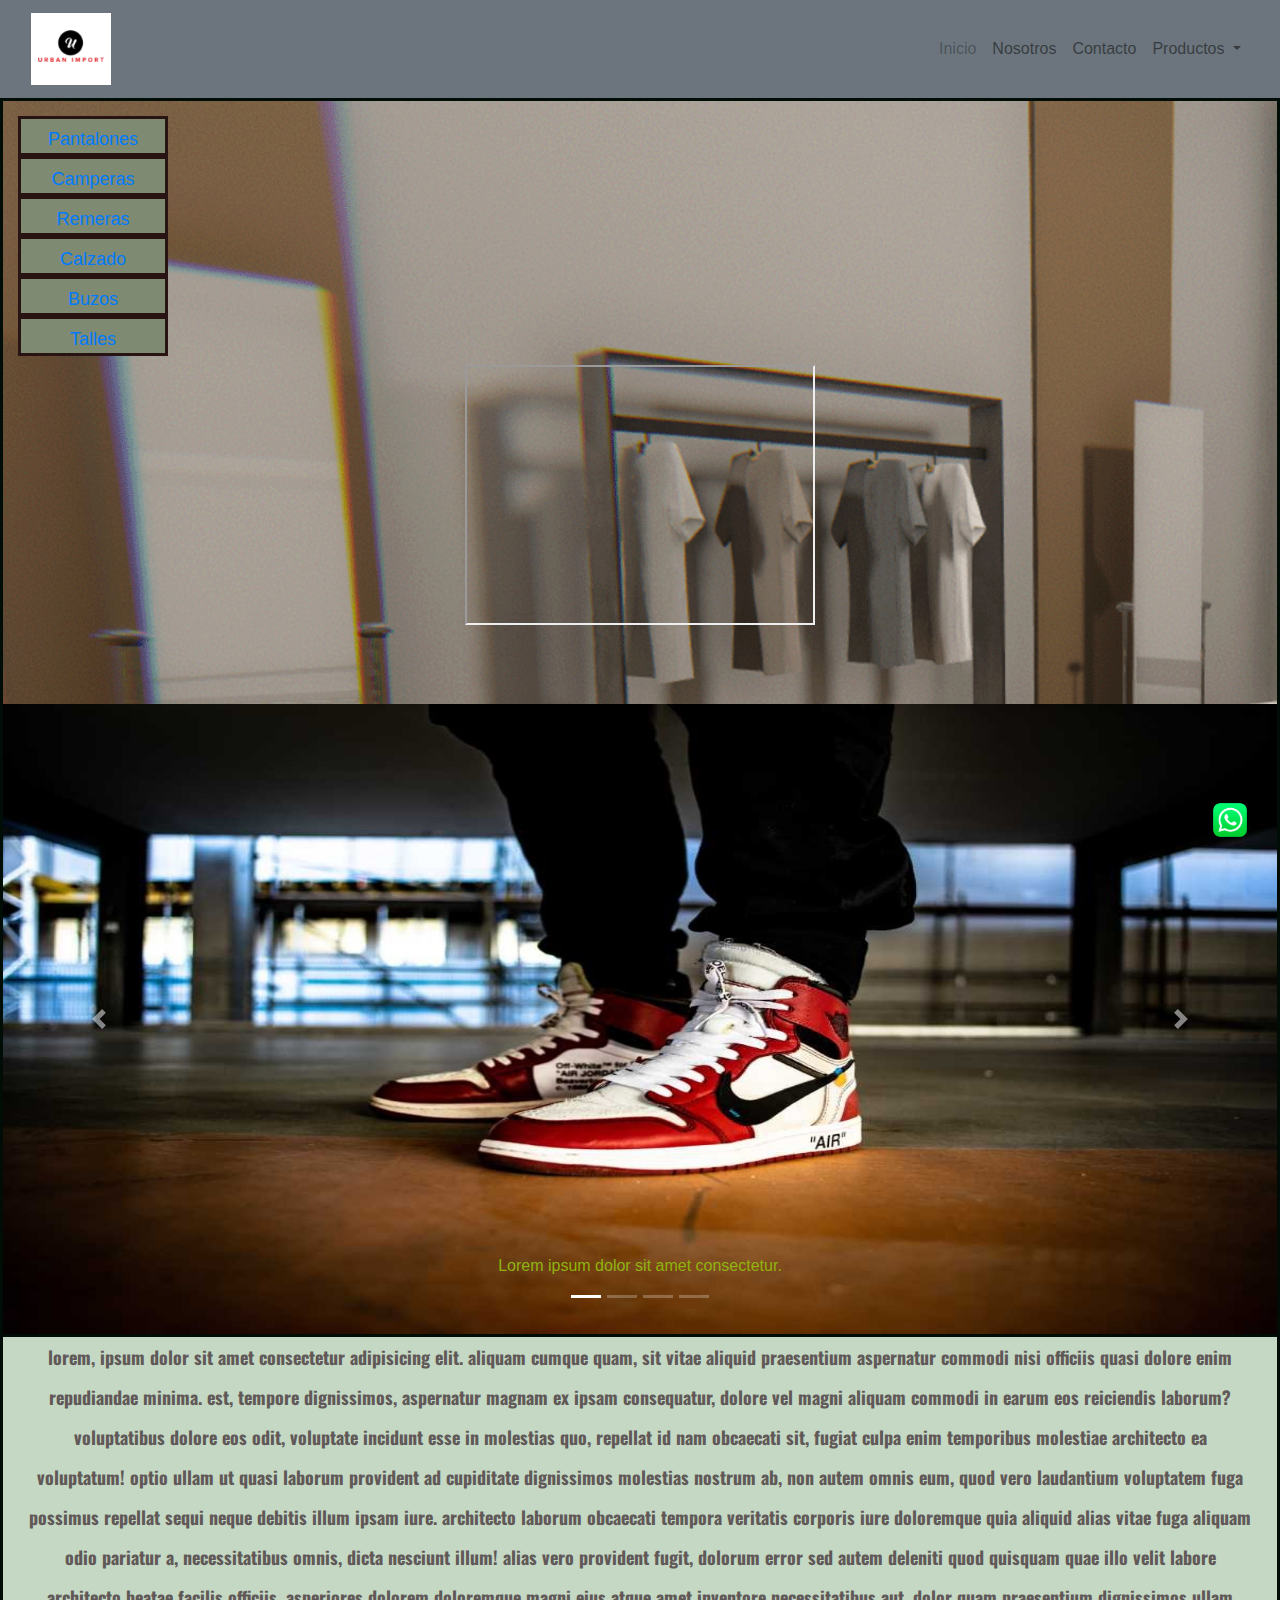
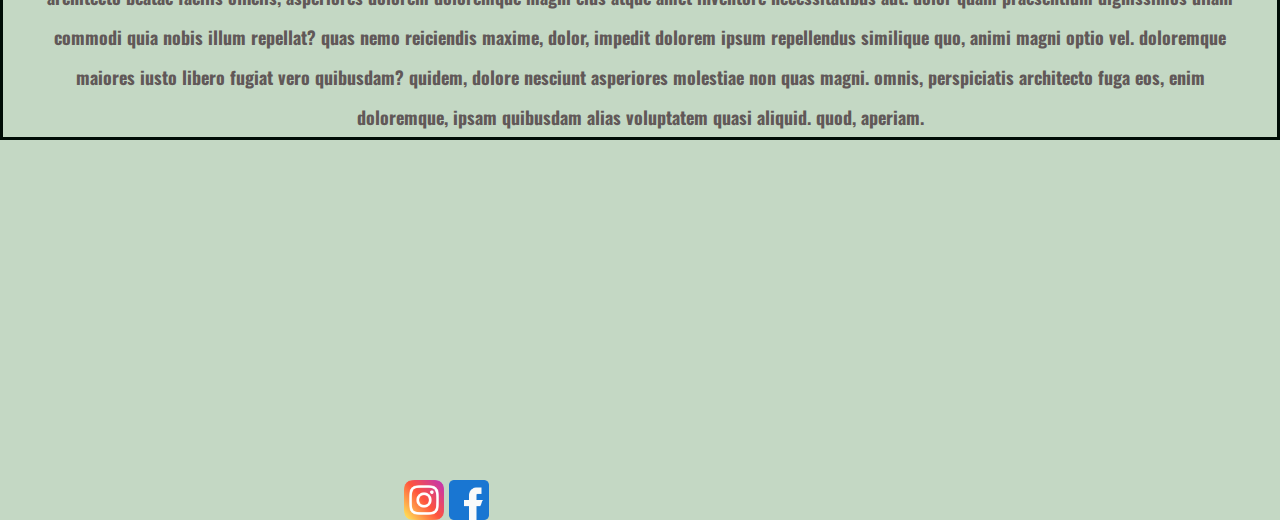
==== index.html @ 13c2692e "commit inicio del proyecto" ====
<!DOCTYPE html>
<html lang="es">

<head>
	<meta charset="UTF-8">
	<meta http-equiv="X-UA-Compatible" content="IE=edge">
	<meta name="viewport" content="width=, initial-scale=1.0">
	<title>Pagina Principal</title>

	<link rel="stylesheet" href="css/propio/firsmob.css">
	<link rel="stylesheet" href="css/propio/botonera.css">
	<link rel="stylesheet" href="css/propio/estilo.css">
	<link rel="stylesheet" href="https://maxcdn.bootstrapcdn.com/bootstrap/4.5.2/css/bootstrap.min.css">
	<script src="https://ajax.googleapis.com/ajax/libs/jquery/3.5.1/jquery.min.js"></script>
	<script src="https://cdnjs.cloudflare.com/ajax/libs/popper.js/1.16.0/umd/popper.min.js"></script>
	<!-- <script src="https://maxcdn.bootstrapcdn.com/bootstrap/4.5.2/js/bootstrap.min.js"></script> -->
	<link rel="stylesheet" href="css/bootstrap.css">
	<meta name="ROBOTS" content="INDEX, FOLLOw">
	<meta name="ROBOTS" content="ALL">
	<meta name="revisit-after" content="5 Days">
	<meta name="lenguage" content="Spanish">
	<meta name="distribution" content="Global">
	<meta name="city" content="Buenos Aires">
	<meta name="country" content="Argentina">
	<meta name="resourse-type" content="Document">
	<meta name="doc-type" content="Web Page">
	<meta name="title" content="Ropa importada, la mejor calidad, al mejor precio">
	<meta name="description"
		content="En urban import queremos acercar lo ultimo en indumentaria urbana para que lo puedas disfrutar sin moverte de tu casa.">
	<meta name="keywords" content="ropa, importadores, moda, textil, indumentaria">
</head>

<body>
	<header>
		<nav class="navbar navbar-expand-lg navbar-light bg-secondary">
			<div class="container-fluid">
				<a class="navbar-brand" href="index.html"><img src="multimedia/imagenes/MarcaUI.PNG" class="img-fluid"
						width="80px" height="80px" alt=""></a>
				<button class="navbar-toggler" type="button" data-bs-toggle="collapse" data-bs-target="#navbarNav"
					aria-controls="navbarNav" aria-expanded="false" aria-label="Toggle navigation">
					<span class="navbar-toggler-icon"></span>
				</button>
				<div class="collapse navbar-collapse" id="navbarNav">
					<ul class="navbar-nav ml-auto">
						<li class="nav-item itContact">
							<a class="nav-link disabled" href="index.html">Inicio</a> <!-- aria-current="page" -->
						</li>
						<li class="nav-item itContact">
							<a class="nav-link" href="company.html">Nosotros</a>
						</li>
						<li class="nav-item itContact">
							<a class="nav-link" href="contacto.html">Contacto</a>
						</li>
						<li class="nav-item dropdown">
							<a class="nav-link dropdown-toggle" href="#" id="navbarDropdown" role="button"
								data-bs-toggle="dropdown" aria-expanded="false">
								Productos
							</a>
							<ul class="dropdown-menu" aria-labelledby="navbarDropdown">
								<li><a class="dropdown-item" href="Pantalones.html">Pantalones</a></li>
								<li><a class="dropdown-item" href="camperas.html">Camperas</a></li>
								<li><a class="dropdown-item" href="remeras.html">Remeras</a></li>
								<li><a class="dropdown-item" href="calzado.html">Calzado</a></li>
								<li><a class="dropdown-item" href="buzos.html">Buzos</a></li>
							</ul>
						</li>
					</ul>
				</div>
			</div>
		</nav>

	</header>
	<main>
		<section class="sectionIndex">
			<div>
				<div class="boton b1"><a href="Pantalones.html">Pantalones</div></a>
				<div class="boton b2"><a href="camperas.html">Camperas</a></div>
				<div class="boton b3"><a href="remeras.html">Remeras</a></div>
				<div class="boton b4"><a href="calzado.html">Calzado</a></div>
				<div class="boton b5"><a href="buzos.html">Buzos</a></div>
				<div class="boton b6"><a href="talles.html">Talles</a></div>
			</div><br>
			<div style="text-align:center;">
				<iframe width="350" height="260" src="https://www.youtube.com/embed/_pmM-JeDKHw"
					title="YouTube video player" frameborder="1"
					allow="accelerometer; autoplay; clipboard-write; encrypted-media; gyroscope; picture-in-picture"
					allowfullscreen></iframe>
			</div>
			<br><br><br>

			<div class="bd-example">
				<div id="carouselExampleCaptions" class="carousel slide" data-ride="carousel">
					<ol class="carousel-indicators">
						<li data-target="#carouselExampleCaptions" data-slide-to="0" class="active"></li>
						<li data-target="#carouselExampleCaptions" data-slide-to="1"></li>
						<li data-target="#carouselExampleCaptions" data-slide-to="2"></li>
						<li data-target="#carouselExampleCaptions" data-slide-to="3"></li>
					</ol>
					<div class="carousel-inner">
						<div class="carousel-item active">
							<img src="multimedia/imagenes/zapasprincipal.jpg" class="d-block w-100"
								alt="zapatillasPrincipal">
							<div class="carousel-caption d-none d-md-block">

								<p class="pCarrou">Lorem ipsum dolor sit amet consectetur.</p>
							</div>
						</div>
						<div class="carousel-item">
							<img src="multimedia/imagenes/buzosjpg.jpg" class="d-block w-100" alt="buzos">
							<div class="carousel-caption d-none d-md-block">

								<p class="pCarrou">Lorem ipsum dolor sit amet, consectetur adipiscing elit.</p>
							</div>
						</div>
						<div class="carousel-item">
							<img src="multimedia/imagenes/pantalones.jpg" class="d-block w-100" alt="pantalones">
							<div class="carousel-caption d-none d-md-block">

								<p class="pCarrou">Lorem, ipsum dolor sit amet consectetur adipisicing elit..</p>
							</div>
						</div>
						<div class="carousel-item">
							<img src="multimedia/imagenes/invierno.jpg" class="d-block w-100" alt="invierno">
							<div class="carousel-caption d-none d-md-block">

								<p class="pCarrou">Lorem, ipsum dolor.</p>
							</div>
						</div>
					</div>
					<a class="carousel-control-prev" href="#carouselExampleCaptions" role="button" data-slide="prev">
						<span class="carousel-control-prev-icon" aria-hidden="true"></span>
						<span class="sr-only">Previous</span>
					</a>
					<a class="carousel-control-next" href="#carouselExampleCaptions" role="button" data-slide="next">
						<span class="carousel-control-next-icon" aria-hidden="true"></span>
						<span class="sr-only">Next</span>
					</a>
				</div>
			</div>
		</section>
	</main>
	<footer>
		<div class="divParrafoFooter">
			<p class="parrafoFooter"> Lorem, ipsum dolor sit amet consectetur adipisicing elit. Aliquam cumque quam, sit
				vitae aliquid praesentium aspernatur commodi nisi officiis quasi dolore enim repudiandae minima. Est,
				tempore dignissimos, aspernatur magnam ex ipsam consequatur, dolore vel magni aliquam commodi in earum
				eos reiciendis laborum? Voluptatibus dolore eos odit, voluptate incidunt esse in molestias quo, repellat
				id nam obcaecati sit, fugiat culpa enim temporibus molestiae architecto ea voluptatum! Optio ullam ut
				quasi laborum provident ad cupiditate dignissimos molestias nostrum ab, non autem omnis eum, quod vero
				laudantium voluptatem fuga possimus repellat sequi neque debitis illum ipsam iure. Architecto laborum
				obcaecati tempora veritatis corporis iure doloremque quia aliquid alias vitae fuga aliquam odio pariatur
				a, necessitatibus omnis, dicta nesciunt illum! Alias vero provident fugit, dolorum error sed autem
				deleniti quod quisquam quae illo velit labore architecto beatae facilis officiis, asperiores dolorem
				doloremque magni eius atque amet inventore necessitatibus aut. Dolor quam praesentium dignissimos ullam
				commodi quia nobis illum repellat? Quas nemo reiciendis maxime, dolor, impedit dolorem ipsum repellendus
				similique quo, animi magni optio vel. Doloremque maiores iusto libero fugiat vero quibusdam? Quidem,
				dolore nesciunt asperiores molestiae non quas magni. Omnis, perspiciatis architecto fuga eos, enim
				doloremque, ipsam quibusdam alias voluptatem quasi aliquid. Quod, aperiam.</p>
		</div>
		<br>
		<br>
		<iframe
			src="https://www.google.com/maps/embed?pb=!1m18!1m12!1m3!1d4642.504567840354!2d-58.35943013952057!3d-34.635846865249334!2m3!1f0!2f0!3f0!3m2!1i1024!2i768!4f13.1!3m3!1m2!1s0x95a334b60f4a88a3%3A0xe46a8844309a763f!2sClub%20Atl%C3%A9tico%20Boca%20Juniors!5e0!3m2!1ses-419!2sar!4v1624818225273!5m2!1ses-419!2sar"
			width="400" height="300" style="border:0;" allowfullscreen="" loading="lazy"></iframe>
		<a target="_blank" href="https://www.instagram.com/"><img src="multimedia/imagenes/instagram.png" width="40"
				height="40" alt="Logo de instagram"> </a>
		<a target="_blank" href="https://www.facebook.com/"><img src="multimedia/imagenes/facebook.png" width="40"
				height="40" alt="Logo de facebook"> </a>
		<div class="button">
			<a id="whatsapp" target="_blank" href="https://wa.link/u4yigf"><img src="multimedia/imagenes/whatsapp1.png"
					width="40" height="40" alt="Logo de Contacto"> </a>
		</div>
	</footer>

	<script type="text/javascript" src="https://cdn.jsdelivr.net/npm/bootstrap@5.0.2/dist/js/bootstrap.bundle.min.js"
		integrity="sha384-MrcW6ZMFYlzcLA8Nl+NtUVF0sA7MsXsP1UyJoMp4YLEuNSfAP+JcXn/tWtIaxVXM"
		crossorigin="anonymous"></script>
	<script type="text/javascript" src="https://cdn.jsdelivr.net/npm/@popperjs/core@2.9.2/dist/umd/popper.min.js"
		integrity="sha384-IQsoLXl5PILFhosVNubq5LC7Qb9DXgDA9i+tQ8Zj3iwWAwPtgFTxbJ8NT4GN1R8p"
		crossorigin="anonymous"></script>
	<!-- <script type="text/javascript" src="https://cdn.jsdelivr.net/npm/bootstrap@5.0.2/dist/js/bootstrap.min.js"
		integrity="sha384-cVKIPhGWiC2Al4u+LWgxfKTRIcfu0JTxR+EQDz/bgldoEyl4H0zUF0QKbrJ0EcQF"
		crossorigin="anonymous"></script> -->

	<script type="text/javascript" src="js/bootstrap.min.js"></script>
</body>

</html>
---- css/propio/botonera.css ----
@import url("https://fonts.googleapis.com/css2?family=Oswald:wght@200&display=swap");
* {
  /*reseteo de los margentes*/
  margin: 0;
  padding: 0;
  text-decoration: none;
  box-sizing: border-box;
}

.boton {
  height: 40px;
  width: 150px;
  background-color: #808d45;
  text-align: center;
  font-size: 18px;
  line-height: 40px;
  border: 3px solid #291414;
  font-family: sans-serif;
  color: #962c2c;
  transition: all 1.5s;
}

.boton :hover {
  background: #c6eb24;
  text-decoration: none;
}

.b1 {
  background-color: #7e8a71;
  transform: translate(15px, 15px);
}

.b2 {
  background-color: #7e8a71;
  transform: translate(15px, 15px);
}

.b3 {
  background-color: #7e8a71;
  transform: translate(15px, 15px);
}

.b4 {
  background-color: #7e8a71;
  transform: translate(15px, 15px);
}

.b5 {
  background-color: #7e8a71;
  transform: translate(15px, 15px);
}

.b6 {
  background-color: #7e8a71;
  transform: translate(15px, 15px);
}

.boton:nth-child(1) {
  display: block;
  transform-origin: bottom center;
}

.boton:nth-child(1):hover {
  transform: translate(60px, 15px);
}

.boton:nth-child(2) {
  display: block;
  transform-origin: bottom center;
}

.boton:nth-child(2):hover {
  transform: translate(60px, 15px);
}

.boton:nth-child(3) {
  display: block;
  transform-origin: bottom center;
}

.boton:nth-child(3):hover {
  transform: translate(60px, 15px);
}

.boton:nth-child(4) {
  display: block;
  transform-origin: bottom center;
}

.boton:nth-child(4):hover {
  transform: translate(60px, 15px);
}

.boton:nth-child(5) {
  display: block;
  transform-origin: bottom center;
}

.boton:nth-child(5):hover {
  transform: translate(60px, 15px);
}

.boton:nth-child(6) {
  display: block;
  transform-origin: bottom center;
}

.boton:nth-child(6):hover {
  transform: translate(60px, 15px);
}

/*# sourceMappingURL=botonera.css.map */
---- css/propio/estilo.css ----
@import url("https://fonts.googleapis.com/css2?family=Yellowtail&display=swap");
@import url("https://fonts.googleapis.com/css2?family=Noto+Sans+JP:wght@100&display=swap");
@import url("https://fonts.googleapis.com/css2?family=Oswald:wght@200&display=swap");
* {
  /*reseteo de los margentes*/
  margin: 0;
  padding: 0;
  text-decoration: none;
  box-sizing: border-box;
}

h1 {
  background-color: #53c2c2;
}

main {
  background-color: #44997d;
  background-image: url(../../multimedia/imagenes/ImagenPrincipal.jpg);
  background-position: left;
  background-size: cover;
  /* height: auto;*/
}

.mainPantalones {
  background-color: #44997d;
  background-image: url(../../multimedia/imagenes/ImagenPrincipal.jpg);
  background-position: left;
  background-size: cover;
  height: 80vh;
  overflow: hidden;
  border: 3px solid #000c06;
  border-bottom: 1, 1px;
}

h2 {
  color: #302d83;
  font-style: normal;
  font-weight: bold;
  font-size: 15px;
  font-family: serif;
  text-decoration: none;
}

h3 {
  color: #2e6d3d;
  font-style: normal;
  font-weight: bold;
  font-size: 20px;
  font-family: cursive;
  text-decoration: none;
  text-transform: capitalize;
}

form {
  text-transform: capitalize;
}

p {
  color: #90b40e;
}

.aticulosDisponiblesVenta {
  color: #154961;
  font-size: 20px;
  text-align: center;
}

footer {
  background-color: #c4d8c4;
}

.sectionIndex {
  border: 3px solid #000c06;
  border-bottom: 1, 1px;
  height: auto;
}

.parrafoFooter {
  color: #615858;
  font-style: normal;
  font-weight: bold;
  font-size: 18px;
  text-align: center;
  text-transform: lowercase;
  line-height: 40px;
  text-decoration: solid;
  font-family: "Oswald", sans-serif;
  border: 3px solid #000c06;
  border-top: 1px;
  padding-left: 2%;
  padding-right: 2%;
}

.parrafoCompany {
  background-position: left;
  background-size: auto;
  background-size: 1500;
}

.button #whatsapp {
  position: fixed;
  bottom: 60px;
  right: 30px;
  background: transparent;
}

.flexContenedor {
  margin-top: auto;
  align-items: center;
  display: flex;
  flex-direction: row;
  justify-content: space-evenly;
  flex-flow: row wrap;
  align-content: center;
  padding-right: 200px;
  position: relative;
  width: 100%;
}

.item1 {
  height: 150px;
  width: 150px;
  border: 2px dotted #000;
  text-align: center;
  font-family: cursive;
  font-size: 20px;
  line-height: 200px;
  text-transform: uppercase;
  background-image: url(../../multimedia/imagenes/pantalon1.jpg);
  background-size: cover;
}

.item2 {
  height: 150px;
  width: 150px;
  border: 2px dotted #000;
  text-align: center;
  font-family: cursive;
  font-size: 20px;
  line-height: 200px;
  text-transform: uppercase;
  /*background-image: url(multimedia/imagenes/pantalon2.jpg);*/
  background-size: cover;
}

.item3 {
  height: 150px;
  width: 150px;
  border: 2px dotted #000;
  text-align: center;
  font-family: cursive;
  font-size: 20px;
  line-height: 200px;
  text-transform: uppercase;
  /*background-image: url(multimedia/imagenes/pantalon3.jpg);*/
  background-size: cover;
}

.item4 {
  height: 150px;
  width: 150px;
  border: 2px dotted #000;
  text-align: center;
  font-family: cursive;
  font-size: 20px;
  line-height: 200px;
  text-transform: uppercase;
  /*background-image: url(multimedia/imagenes/pantalon4.jpg);*/
  background-size: cover;
}

.item5 {
  height: 150px;
  width: 150px;
  border: 2px dotted #000;
  text-align: center;
  font-family: cursive;
  font-size: 20px;
  line-height: 200px;
  text-transform: uppercase;
  /*background-image: url(multimedia/imagenes/pantalon5.jpg);*/
  background-size: cover;
}

.itContact :hover {
  background: #7a7a2f;
}

.carousel-inner img {
  width: 100%;
  height: 70vh;
}

/*# sourceMappingURL=estilo.css.map */

/*# sourceMappingURL=estilo.css.map */
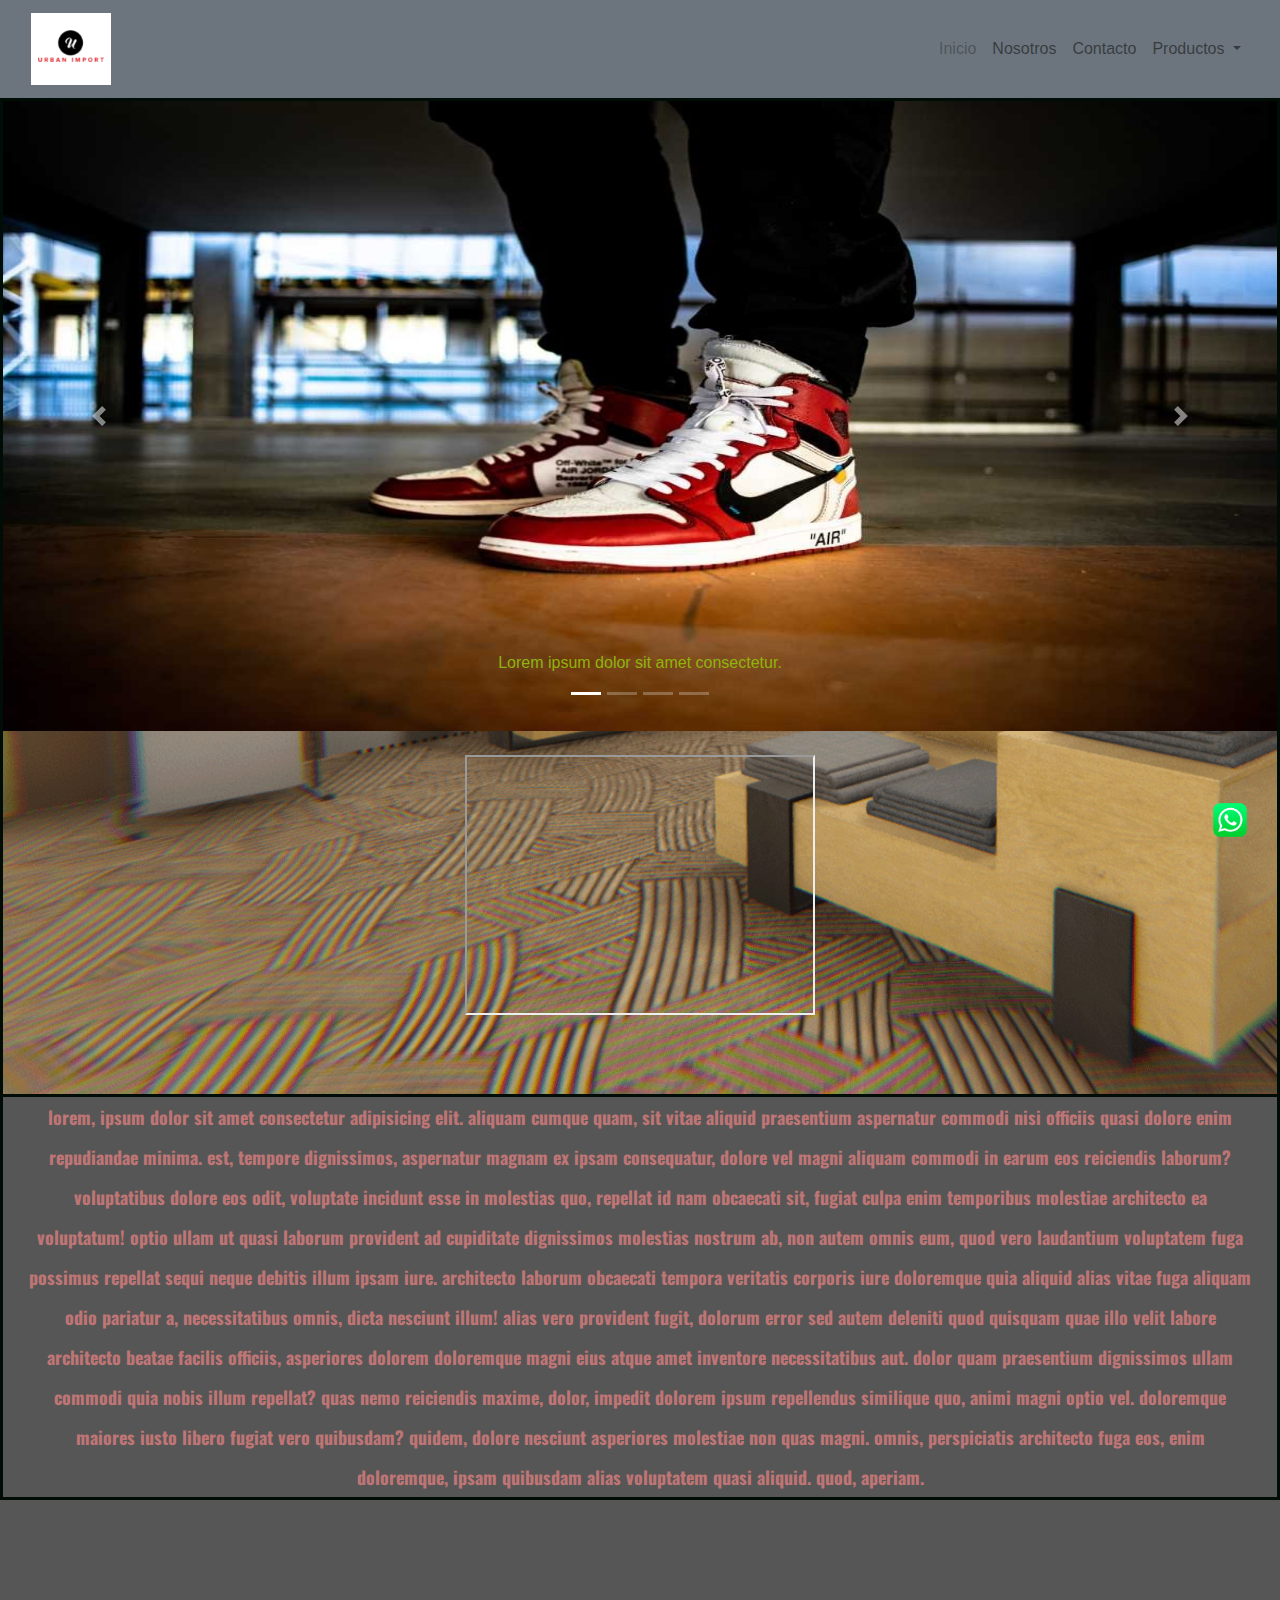
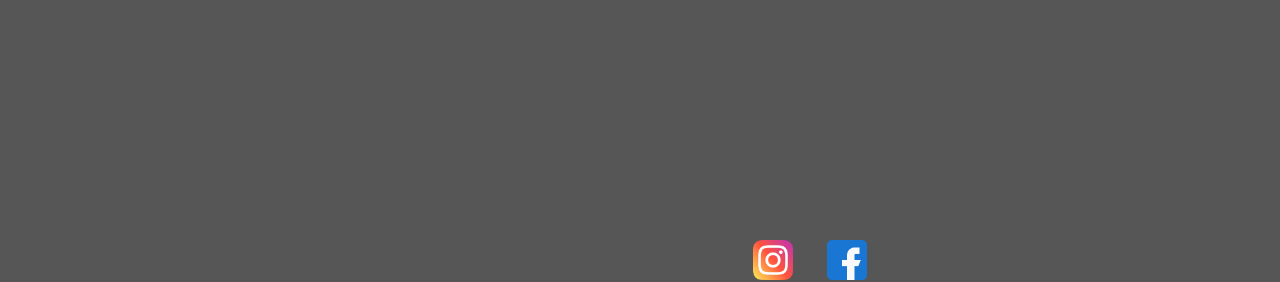
==== commit 3116d05d: "finalizadas las secciones, y estilos" ====
--- a/index.html
+++ b/index.html
@@ -6,7 +6,6 @@
 	<meta http-equiv="X-UA-Compatible" content="IE=edge">
 	<meta name="viewport" content="width=, initial-scale=1.0">
 	<title>Pagina Principal</title>
-
 	<link rel="stylesheet" href="css/propio/firsmob.css">
 	<link rel="stylesheet" href="css/propio/botonera.css">
 	<link rel="stylesheet" href="css/propio/estilo.css">
@@ -29,7 +28,6 @@
 		content="En urban import queremos acercar lo ultimo en indumentaria urbana para que lo puedas disfrutar sin moverte de tu casa.">
 	<meta name="keywords" content="ropa, importadores, moda, textil, indumentaria">
 </head>
-
 <body>
 	<header>
 		<nav class="navbar navbar-expand-lg navbar-light bg-secondary">
@@ -72,22 +70,6 @@
 	</header>
 	<main>
 		<section class="sectionIndex">
-			<div>
-				<div class="boton b1"><a href="Pantalones.html">Pantalones</div></a>
-				<div class="boton b2"><a href="camperas.html">Camperas</a></div>
-				<div class="boton b3"><a href="remeras.html">Remeras</a></div>
-				<div class="boton b4"><a href="calzado.html">Calzado</a></div>
-				<div class="boton b5"><a href="buzos.html">Buzos</a></div>
-				<div class="boton b6"><a href="talles.html">Talles</a></div>
-			</div><br>
-			<div style="text-align:center;">
-				<iframe width="350" height="260" src="https://www.youtube.com/embed/_pmM-JeDKHw"
-					title="YouTube video player" frameborder="1"
-					allow="accelerometer; autoplay; clipboard-write; encrypted-media; gyroscope; picture-in-picture"
-					allowfullscreen></iframe>
-			</div>
-			<br><br><br>
-
 			<div class="bd-example">
 				<div id="carouselExampleCaptions" class="carousel slide" data-ride="carousel">
 					<ol class="carousel-indicators">
@@ -137,6 +119,16 @@
 					</a>
 				</div>
 			</div>
+			<div><br>
+			<div style="text-align:center;">
+				<iframe width="350" height="260" src="https://www.youtube.com/embed/_pmM-JeDKHw"
+					title="YouTube video player" frameborder="1"
+					allow="accelerometer; autoplay; clipboard-write; encrypted-media; gyroscope; picture-in-picture"
+					allowfullscreen></iframe>
+			</div>
+			<br><br><br>
+
+
 		</section>
 	</main>
 	<footer>
@@ -159,6 +151,7 @@
 		</div>
 		<br>
 		<br>
+		<div class="footerNosotros">
 		<iframe
 			src="https://www.google.com/maps/embed?pb=!1m18!1m12!1m3!1d4642.504567840354!2d-58.35943013952057!3d-34.635846865249334!2m3!1f0!2f0!3f0!3m2!1i1024!2i768!4f13.1!3m3!1m2!1s0x95a334b60f4a88a3%3A0xe46a8844309a763f!2sClub%20Atl%C3%A9tico%20Boca%20Juniors!5e0!3m2!1ses-419!2sar!4v1624818225273!5m2!1ses-419!2sar"
 			width="400" height="300" style="border:0;" allowfullscreen="" loading="lazy"></iframe>
--- a/css/propio/estilo.css
+++ b/css/propio/estilo.css
@@ -66,7 +66,7 @@
 }
 
 footer {
-  background-color: #c4d8c4;
+  background-color: #575656;
 }
 
 .sectionIndex {
@@ -76,7 +76,7 @@
 }
 
 .parrafoFooter {
-  color: #615858;
+  color: #be7575;
   font-style: normal;
   font-weight: bold;
   font-size: 18px;
@@ -182,6 +182,16 @@
   background-size: cover;
 }
 
+.footerNosotros{
+  align-items: center;
+  padding-left: 25%;
+  padding-bottom: 2px;
+}
+.footerNosotros a {
+  padding-left: 3%;
+
+}
+
 .itContact :hover {
   background: #7a7a2f;
 }
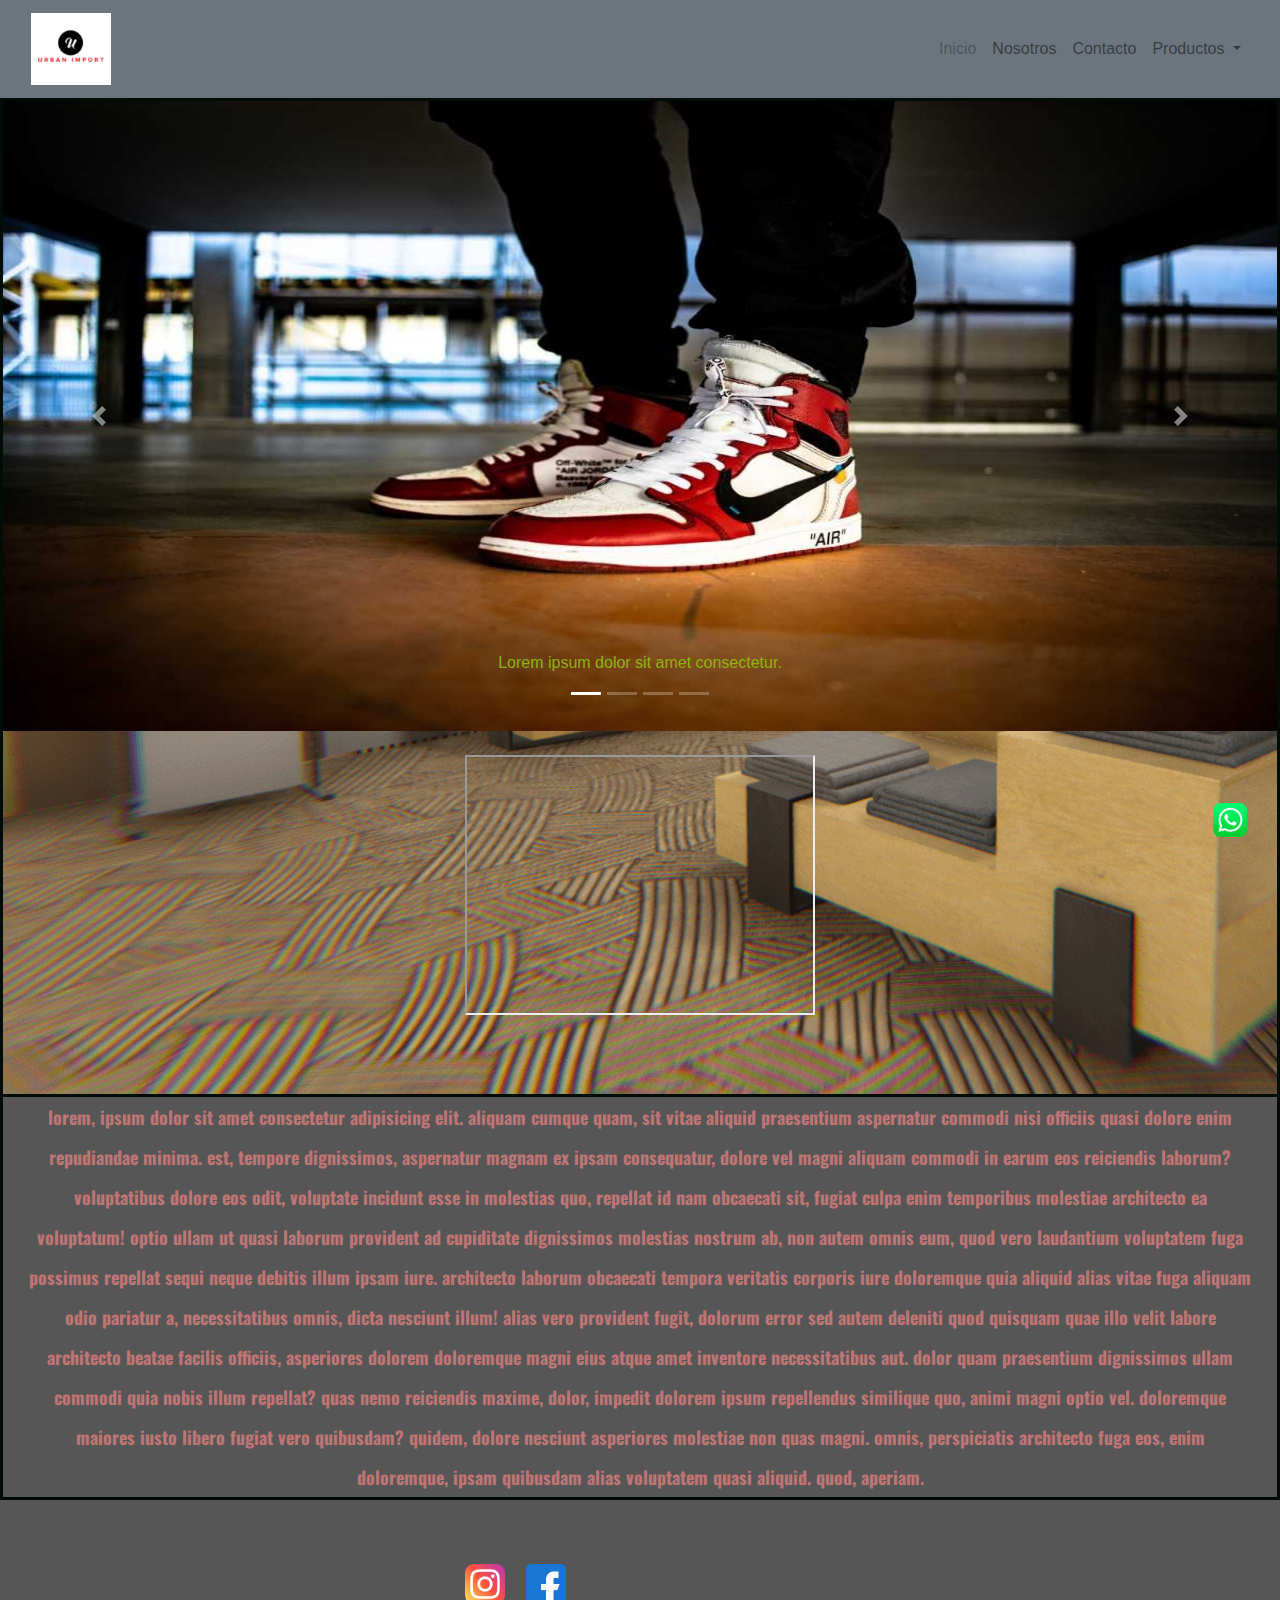
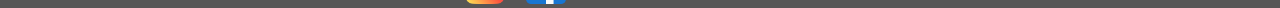
==== commit 7026cac4: "comit con el ordenamiento del footer" ====
--- a/index.html
+++ b/index.html
@@ -152,9 +152,6 @@
 		<br>
 		<br>
 		<div class="footerNosotros">
-		<iframe
-			src="https://www.google.com/maps/embed?pb=!1m18!1m12!1m3!1d4642.504567840354!2d-58.35943013952057!3d-34.635846865249334!2m3!1f0!2f0!3f0!3m2!1i1024!2i768!4f13.1!3m3!1m2!1s0x95a334b60f4a88a3%3A0xe46a8844309a763f!2sClub%20Atl%C3%A9tico%20Boca%20Juniors!5e0!3m2!1ses-419!2sar!4v1624818225273!5m2!1ses-419!2sar"
-			width="400" height="300" style="border:0;" allowfullscreen="" loading="lazy"></iframe>
 		<a target="_blank" href="https://www.instagram.com/"><img src="multimedia/imagenes/instagram.png" width="40"
 				height="40" alt="Logo de instagram"> </a>
 		<a target="_blank" href="https://www.facebook.com/"><img src="multimedia/imagenes/facebook.png" width="40"
--- a/css/propio/estilo.css
+++ b/css/propio/estilo.css
@@ -117,79 +117,13 @@
   width: 100%;
 }
 
-.item1 {
-  height: 150px;
-  width: 150px;
-  border: 2px dotted #000;
-  text-align: center;
-  font-family: cursive;
-  font-size: 20px;
-  line-height: 200px;
-  text-transform: uppercase;
-  background-image: url(../../multimedia/imagenes/pantalon1.jpg);
-  background-size: cover;
+.footerNosotros {
+  padding-left: 35%;
+  padding-bottom: 4px;
 }
 
-.item2 {
-  height: 150px;
-  width: 150px;
-  border: 2px dotted #000;
-  text-align: center;
-  font-family: cursive;
-  font-size: 20px;
-  line-height: 200px;
-  text-transform: uppercase;
-  /*background-image: url(multimedia/imagenes/pantalon2.jpg);*/
-  background-size: cover;
-}
-
-.item3 {
-  height: 150px;
-  width: 150px;
-  border: 2px dotted #000;
-  text-align: center;
-  font-family: cursive;
-  font-size: 20px;
-  line-height: 200px;
-  text-transform: uppercase;
-  /*background-image: url(multimedia/imagenes/pantalon3.jpg);*/
-  background-size: cover;
-}
-
-.item4 {
-  height: 150px;
-  width: 150px;
-  border: 2px dotted #000;
-  text-align: center;
-  font-family: cursive;
-  font-size: 20px;
-  line-height: 200px;
-  text-transform: uppercase;
-  /*background-image: url(multimedia/imagenes/pantalon4.jpg);*/
-  background-size: cover;
-}
-
-.item5 {
-  height: 150px;
-  width: 150px;
-  border: 2px dotted #000;
-  text-align: center;
-  font-family: cursive;
-  font-size: 20px;
-  line-height: 200px;
-  text-transform: uppercase;
-  /*background-image: url(multimedia/imagenes/pantalon5.jpg);*/
-  background-size: cover;
-}
-
-.footerNosotros{
-  align-items: center;
-  padding-left: 25%;
-  padding-bottom: 2px;
-}
 .footerNosotros a {
-  padding-left: 3%;
-
+  margin-left: 2%;
 }
 
 .itContact :hover {
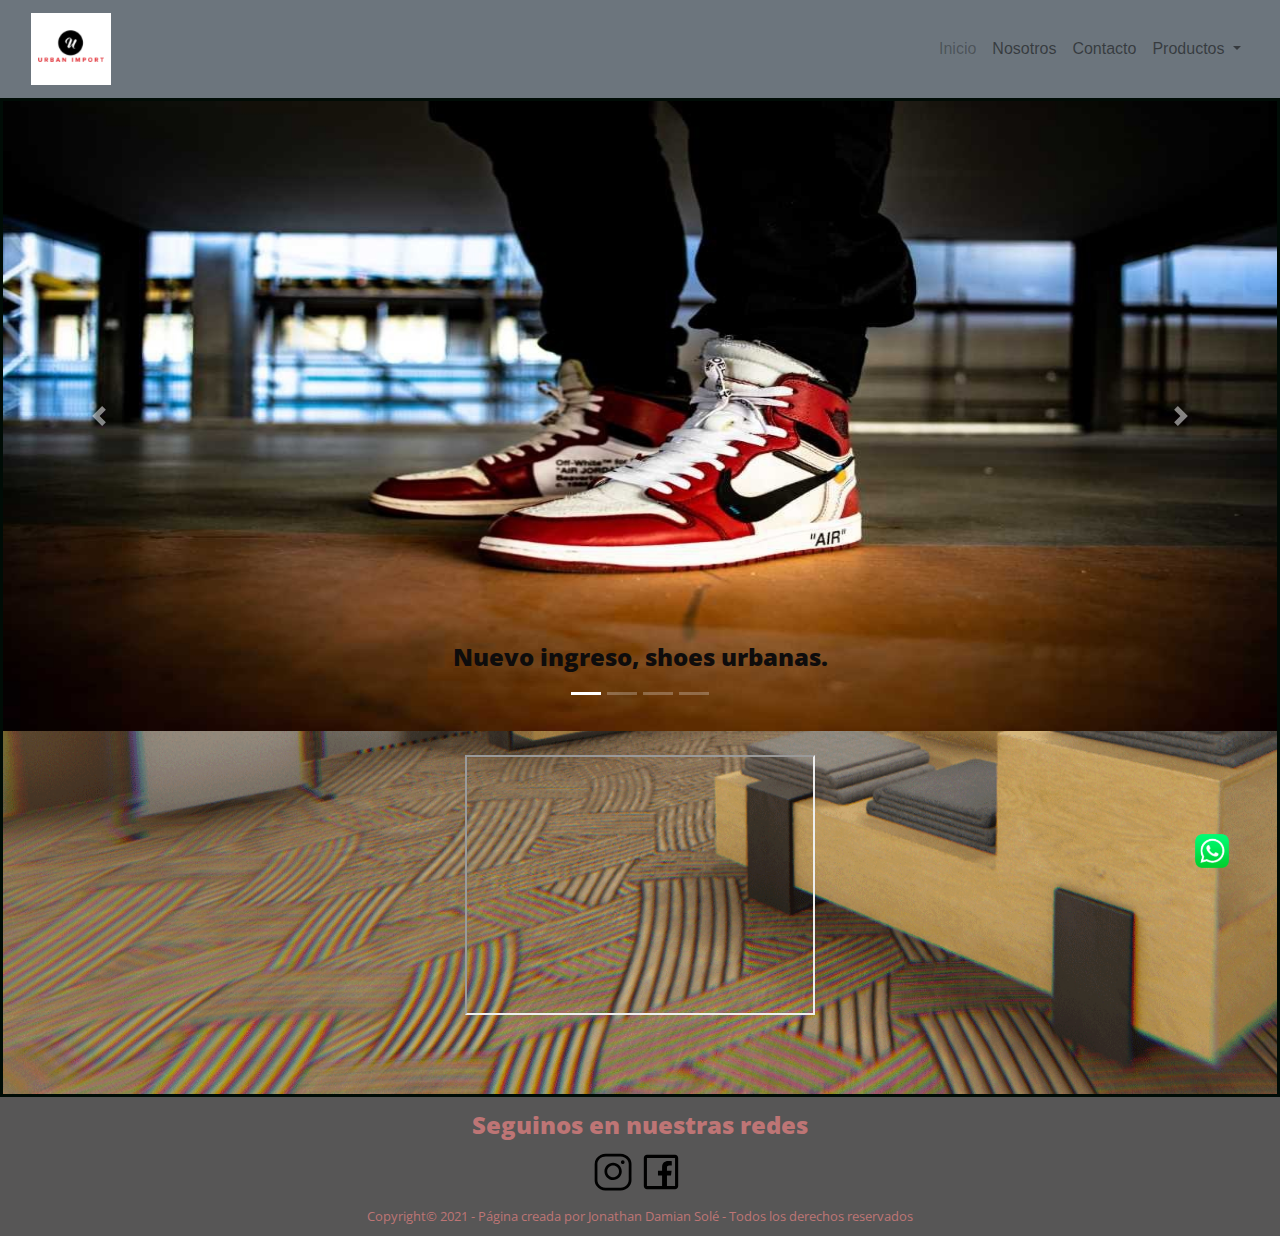
==== commit b9e88df4: "commit proyecto final todas las secciones editadas" ====
--- a/index.html
+++ b/index.html
@@ -9,6 +9,7 @@
 	<link rel="stylesheet" href="css/propio/firsmob.css">
 	<link rel="stylesheet" href="css/propio/botonera.css">
 	<link rel="stylesheet" href="css/propio/estilo.css">
+	<link rel="shortcut icon" href="/multimedia/imagenes/MarcaUI.PNG">
 	<link rel="stylesheet" href="https://maxcdn.bootstrapcdn.com/bootstrap/4.5.2/css/bootstrap.min.css">
 	<script src="https://ajax.googleapis.com/ajax/libs/jquery/3.5.1/jquery.min.js"></script>
 	<script src="https://cdnjs.cloudflare.com/ajax/libs/popper.js/1.16.0/umd/popper.min.js"></script>
@@ -55,11 +56,12 @@
 								Productos
 							</a>
 							<ul class="dropdown-menu" aria-labelledby="navbarDropdown">
-								<li><a class="dropdown-item" href="Pantalones.html">Pantalones</a></li>
-								<li><a class="dropdown-item" href="camperas.html">Camperas</a></li>
-								<li><a class="dropdown-item" href="remeras.html">Remeras</a></li>
-								<li><a class="dropdown-item" href="calzado.html">Calzado</a></li>
-								<li><a class="dropdown-item" href="buzos.html">Buzos</a></li>
+								<li class="itContact"><a class="dropdown-item" href="Pantalones.html">Pantalones</a></li>
+								<li class="itContact"><a class="dropdown-item" href="camperas.html">Camperas</a></li>
+								<li class="itContact"><a class="dropdown-item" href="remeras.html">Remeras</a></li>
+								<li class="itContact"><a class="dropdown-item" href="calzado.html">Calzado</a></li>
+								<li class="itContact"><a class="dropdown-item" href="buzos.html">Buzos</a></li>
+								<li class="itContact"><a class="dropdown-item" href="talles.html">Talles</a></li>
 							</ul>
 						</li>
 					</ul>
@@ -84,28 +86,28 @@
 								alt="zapatillasPrincipal">
 							<div class="carousel-caption d-none d-md-block">
 
-								<p class="pCarrou">Lorem ipsum dolor sit amet consectetur.</p>
+								<p class="pCarrou">Nuevo ingreso, shoes urbanas.</p>
 							</div>
 						</div>
 						<div class="carousel-item">
 							<img src="multimedia/imagenes/buzosjpg.jpg" class="d-block w-100" alt="buzos">
 							<div class="carousel-caption d-none d-md-block">
 
-								<p class="pCarrou">Lorem ipsum dolor sit amet, consectetur adipiscing elit.</p>
+								<p class="pCarrou">Buzo  con corazon  desvanecido.</p>
 							</div>
 						</div>
 						<div class="carousel-item">
 							<img src="multimedia/imagenes/pantalones.jpg" class="d-block w-100" alt="pantalones">
 							<div class="carousel-caption d-none d-md-block">
 
-								<p class="pCarrou">Lorem, ipsum dolor sit amet consectetur adipisicing elit..</p>
+								<p class="pCarrou">Nuestra Coleccion de Jeans, primavera/ verano</p>
 							</div>
 						</div>
 						<div class="carousel-item">
-							<img src="multimedia/imagenes/invierno.jpg" class="d-block w-100" alt="invierno">
+							<img src="multimedia/imagenes/PROMOCION-BANCO-Y-TARJETAS-04-10.png" class="d-block w-100" alt="invierno">
 							<div class="carousel-caption d-none d-md-block">
 
-								<p class="pCarrou">Lorem, ipsum dolor.</p>
+								<p class="pCarrou">Promociones con Visa, Mastercard y Amex de todos los bancos.</p>
 							</div>
 						</div>
 					</div>
@@ -130,48 +132,24 @@
 
 
 		</section>
+        <div class="button">
+            <a class="button__whatsapp" href="https://wa.link/u4yigf" target="_blank"><img src="multimedia/imagenes/whatsapp1.png" width="40px" height="40px" alt="Logo de Contacto"></a>
+        </div>
 	</main>
-	<footer>
-		<div class="divParrafoFooter">
-			<p class="parrafoFooter"> Lorem, ipsum dolor sit amet consectetur adipisicing elit. Aliquam cumque quam, sit
-				vitae aliquid praesentium aspernatur commodi nisi officiis quasi dolore enim repudiandae minima. Est,
-				tempore dignissimos, aspernatur magnam ex ipsam consequatur, dolore vel magni aliquam commodi in earum
-				eos reiciendis laborum? Voluptatibus dolore eos odit, voluptate incidunt esse in molestias quo, repellat
-				id nam obcaecati sit, fugiat culpa enim temporibus molestiae architecto ea voluptatum! Optio ullam ut
-				quasi laborum provident ad cupiditate dignissimos molestias nostrum ab, non autem omnis eum, quod vero
-				laudantium voluptatem fuga possimus repellat sequi neque debitis illum ipsam iure. Architecto laborum
-				obcaecati tempora veritatis corporis iure doloremque quia aliquid alias vitae fuga aliquam odio pariatur
-				a, necessitatibus omnis, dicta nesciunt illum! Alias vero provident fugit, dolorum error sed autem
-				deleniti quod quisquam quae illo velit labore architecto beatae facilis officiis, asperiores dolorem
-				doloremque magni eius atque amet inventore necessitatibus aut. Dolor quam praesentium dignissimos ullam
-				commodi quia nobis illum repellat? Quas nemo reiciendis maxime, dolor, impedit dolorem ipsum repellendus
-				similique quo, animi magni optio vel. Doloremque maiores iusto libero fugiat vero quibusdam? Quidem,
-				dolore nesciunt asperiores molestiae non quas magni. Omnis, perspiciatis architecto fuga eos, enim
-				doloremque, ipsam quibusdam alias voluptatem quasi aliquid. Quod, aperiam.</p>
-		</div>
-		<br>
-		<br>
-		<div class="footerNosotros">
-		<a target="_blank" href="https://www.instagram.com/"><img src="multimedia/imagenes/instagram.png" width="40"
-				height="40" alt="Logo de instagram"> </a>
-		<a target="_blank" href="https://www.facebook.com/"><img src="multimedia/imagenes/facebook.png" width="40"
-				height="40" alt="Logo de facebook"> </a>
-		<div class="button">
-			<a id="whatsapp" target="_blank" href="https://wa.link/u4yigf"><img src="multimedia/imagenes/whatsapp1.png"
-					width="40" height="40" alt="Logo de Contacto"> </a>
+	<footer class="footer">
+		<div class="container-fluid">
+			<p>Seguinos en nuestras redes</p>
+			<a class="footer__instagram " href="https://www.instagram.com/" target="_blank"><img src="multimedia/imagenes/instagram.svg" width="38px" height="38px"></a>
+			<a class="footer__facebook " href="https://www.facebook.com/" target="_blank"><img src="multimedia/imagenes/facebook.svg" width="50px" height="50px"></a>
+			<div id="copyright">Copyright&copy; 2021 - Página creada por Jonathan Damian Solé - Todos los derechos reservados</div>
 		</div>
 	</footer>
-
 	<script type="text/javascript" src="https://cdn.jsdelivr.net/npm/bootstrap@5.0.2/dist/js/bootstrap.bundle.min.js"
 		integrity="sha384-MrcW6ZMFYlzcLA8Nl+NtUVF0sA7MsXsP1UyJoMp4YLEuNSfAP+JcXn/tWtIaxVXM"
 		crossorigin="anonymous"></script>
 	<script type="text/javascript" src="https://cdn.jsdelivr.net/npm/@popperjs/core@2.9.2/dist/umd/popper.min.js"
 		integrity="sha384-IQsoLXl5PILFhosVNubq5LC7Qb9DXgDA9i+tQ8Zj3iwWAwPtgFTxbJ8NT4GN1R8p"
 		crossorigin="anonymous"></script>
-	<!-- <script type="text/javascript" src="https://cdn.jsdelivr.net/npm/bootstrap@5.0.2/dist/js/bootstrap.min.js"
-		integrity="sha384-cVKIPhGWiC2Al4u+LWgxfKTRIcfu0JTxR+EQDz/bgldoEyl4H0zUF0QKbrJ0EcQF"
-		crossorigin="anonymous"></script> -->
-
 	<script type="text/javascript" src="js/bootstrap.min.js"></script>
 </body>
 
--- a/css/propio/estilo.css
+++ b/css/propio/estilo.css
@@ -1,6 +1,9 @@
 @import url("https://fonts.googleapis.com/css2?family=Yellowtail&display=swap");
 @import url("https://fonts.googleapis.com/css2?family=Noto+Sans+JP:wght@100&display=swap");
 @import url("https://fonts.googleapis.com/css2?family=Oswald:wght@200&display=swap");
+@import url("https://fonts.googleapis.com/css2?family=Open+Sans+Condensed:wght@300&display=swap");
+@import url("https://fonts.googleapis.com/css2?family=Boogaloo&display=swap");
+@import url("https://fonts.googleapis.com/css2?family=Sarabun:wght@400;500;700&display=swap");
 * {
   /*reseteo de los margentes*/
   margin: 0;
@@ -21,12 +24,31 @@
   /* height: auto;*/
 }
 
+p {
+  font-family: "Open Sans Condensed", sans-serif;
+  font-size: 1.5rem;
+  color: #0e0c0c;
+  text-transform: none;
+  font-weight: 1000;
+}
+
 .mainPantalones {
   background-color: #44997d;
   background-image: url(../../multimedia/imagenes/ImagenPrincipal.jpg);
   background-position: left;
   background-size: cover;
   height: 80vh;
+  overflow: hidden;
+  border: 3px solid #000c06;
+  border-bottom: 1, 1px;
+}
+
+.mainTalles {
+  background-color: #44997d;
+  background-image: url(../../multimedia/imagenes/ImagenPrincipal.jpg);
+  background-position: left;
+  background-size: cover;
+  height: 80%;
   overflow: hidden;
   border: 3px solid #000c06;
   border-bottom: 1, 1px;
@@ -55,10 +77,6 @@
   text-transform: capitalize;
 }
 
-p {
-  color: #90b40e;
-}
-
 .aticulosDisponiblesVenta {
   color: #154961;
   font-size: 20px;
@@ -75,33 +93,10 @@
   height: auto;
 }
 
-.parrafoFooter {
-  color: #be7575;
-  font-style: normal;
-  font-weight: bold;
-  font-size: 18px;
-  text-align: center;
-  text-transform: lowercase;
-  line-height: 40px;
-  text-decoration: solid;
-  font-family: "Oswald", sans-serif;
-  border: 3px solid #000c06;
-  border-top: 1px;
-  padding-left: 2%;
-  padding-right: 2%;
-}
-
 .parrafoCompany {
   background-position: left;
   background-size: auto;
   background-size: 1500;
-}
-
-.button #whatsapp {
-  position: fixed;
-  bottom: 60px;
-  right: 30px;
-  background: transparent;
 }
 
 .flexContenedor {
@@ -117,17 +112,52 @@
   width: 100%;
 }
 
-.footerNosotros {
-  padding-left: 35%;
-  padding-bottom: 4px;
-}
-
-.footerNosotros a {
-  margin-left: 2%;
+.table {
+  text-align: center;
+}
+
+.aclaraciones {
+  text-align: center;
+  font-family: "Sarabun", sans-serif;
+  font-weight: 500;
+}
+
+.titulo__tabla h5 {
+  font-family: "Open Sans Condensed", sans-serif;
+  font-size: 1.5rem;
+  text-align: center;
+  margin-top: 3.1rem;
+}
+
+textarea {
+  width: 31rem;
+  height: 6.2rem;
+  width: 31rem;
+  height: 6.2rem;
+  border-radius: 0.6rem;
+}
+
+.container__text {
+  line-height: 2.5rem;
+  margin-top: 3.1rem;
+  font-family: "Sarabun", sans-serif;
+  font-weight: 500;
+}
+.container__text .explication {
+  font-weight: 700;
+  margin-bottom: 2rem;
+  align-items: center;
+}
+
+.h3Tabla {
+  text-align: center;
+  font-family: "Sarabun", sans-serif;
+  font-weight: 500;
+  text-transform: capitalize;
 }
 
 .itContact :hover {
-  background: #7a7a2f;
+  background: #7a7a2f !important;
 }
 
 .carousel-inner img {
@@ -135,6 +165,58 @@
   height: 70vh;
 }
 
+.footer {
+  background: #bdc486;
+  background-color: #575656;
+  display: -webkit-box;
+  display: -ms-flexbox;
+  display: flex;
+  justify-content: center;
+  -webkit-box-pack: center;
+  -ms-flex-pack: center;
+  text-align: center;
+  font-family: "Boogaloo", cursive;
+  font-size: 1rem;
+  color: black;
+  padding-bottom: 0.6rem;
+  text-transform: uppercase;
+}
+
+.button__whatsapp {
+  position: fixed;
+  bottom: 1.8rem;
+  right: 3rem;
+  background: transparent;
+  transition: all 300ms;
+}
+.button__whatsapp:hover {
+  transform: scale(1.8) rotate(6deg);
+}
+
+.footer img {
+  margin-bottom: 0.6rem;
+  -webkit-transition: all 300ms;
+  transition: all 300ms;
+}
+
+.footer img:hover {
+  -webkit-transform: scale(1.18);
+  transform: scale(1.18);
+}
+
+.footer p {
+  color: #be7575;
+  margin-top: 0.6rem;
+  margin-bottom: 0.3rem;
+}
+
+#copyright {
+  font-family: "Open Sans Condensed", sans-serif;
+  font-size: 0.8rem;
+  color: #be7575;
+  text-transform: none;
+}
+
 /*# sourceMappingURL=estilo.css.map */
 
 /*# sourceMappingURL=estilo.css.map */
